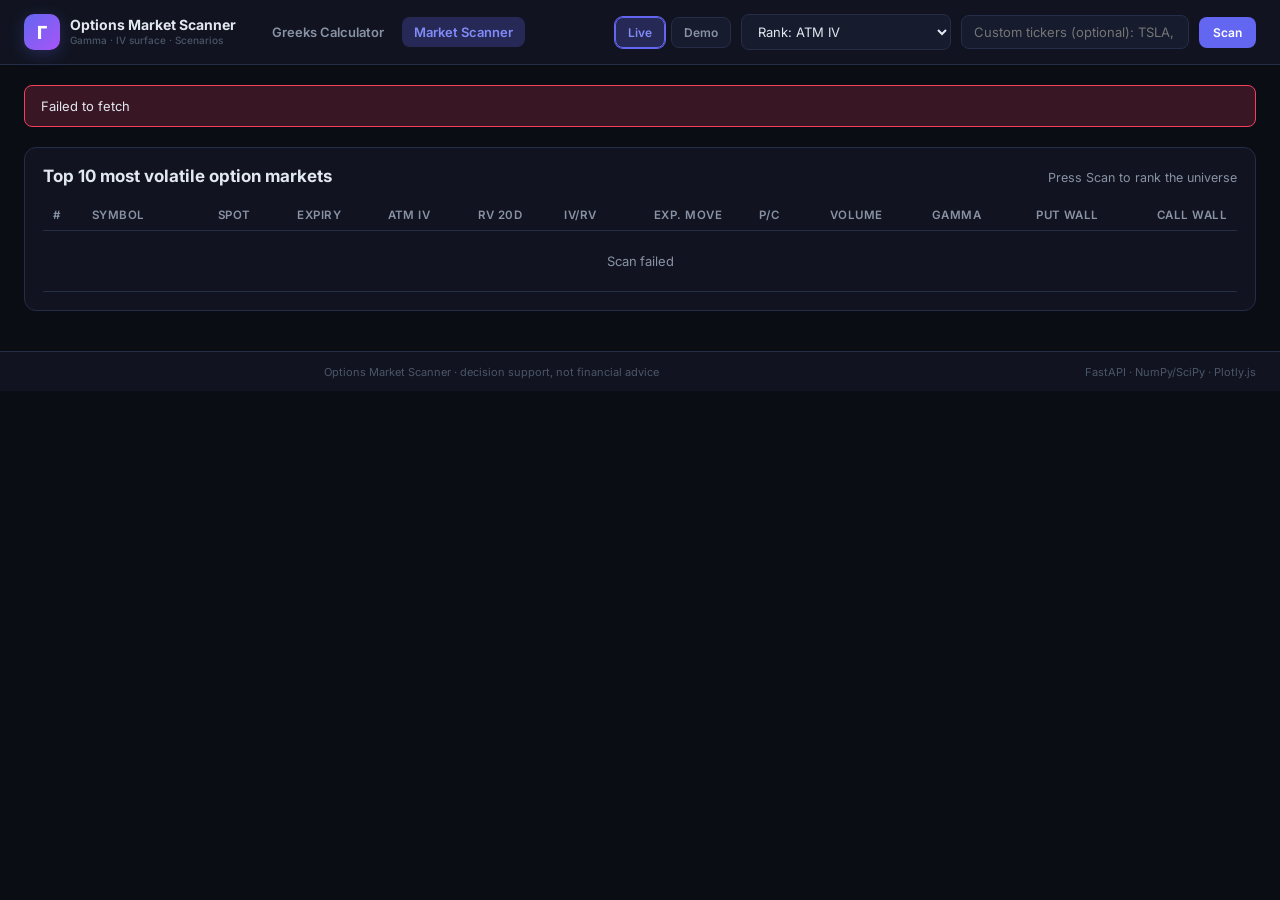
==== frontend/scanner.html @ aadd075e "Add Options Market Scanner: GEX walls, SVI surface, implied dividends, scenarios New backend/analyti" ====
<!DOCTYPE html>
<html lang="en">
<head>
    <meta charset="UTF-8">
    <meta name="viewport" content="width=device-width, initial-scale=1.0">
    <title>Options Market Scanner · Gamma, IV Surface & Scenarios</title>
    <meta name="description" content="Scan the most volatile option markets of the day, map dealer gamma walls, fit the implied-volatility surface and explore scenarios for long calls, puts and straddles.">
    <link rel="preconnect" href="https://fonts.googleapis.com">
    <link rel="preconnect" href="https://fonts.gstatic.com" crossorigin>
    <link href="https://fonts.googleapis.com/css2?family=Inter:wght@300;400;500;600;700;800&display=swap" rel="stylesheet">
    <link rel="stylesheet" href="styles.css">
    <link rel="stylesheet" href="scanner.css">
    <script src="https://cdn.plot.ly/plotly-2.35.2.min.js"></script>
</head>
<body class="scanner-page">
    <header class="scan-topbar">
        <div class="logo">
            <span class="logo-icon">Γ</span>
            <div>
                <span class="logo-title">Options Market Scanner</span>
                <span class="logo-sub">Gamma · IV surface · Scenarios</span>
            </div>
        </div>
        <nav class="scan-nav">
            <a href="index.html">Greeks Calculator</a>
            <a href="scanner.html" class="active">Market Scanner</a>
        </nav>
        <div class="scan-controls">
            <div class="toggle-group compact" id="sourceToggle" title="Data source">
                <button class="toggle-btn active" data-value="yahoo">Live</button>
                <button class="toggle-btn" data-value="synthetic">Demo</button>
            </div>
            <select id="sortBy" class="input-field select" title="Rank by">
                <option value="atm_iv">Rank: ATM IV</option>
                <option value="iv_rv">Rank: IV / RV</option>
                <option value="expected_move">Rank: Expected move</option>
                <option value="volume">Rank: Option volume</option>
            </select>
            <input id="customSymbols" class="input-field" placeholder="Custom tickers (optional): TSLA, NVDA…">
            <button id="scanButton" class="btn-fetch">Scan</button>
        </div>
    </header>

    <main class="scan-main">
        <div id="banner" class="banner hidden"></div>

        <!-- 1. Scanner -->
        <section class="panel">
            <div class="panel-head">
                <h2>Top 10 most volatile option markets</h2>
                <span class="panel-sub" id="scanMeta">Press Scan to rank the universe</span>
            </div>
            <div class="table-wrap">
                <table class="scan-table" id="scanTable">
                    <thead>
                        <tr>
                            <th>#</th><th>Symbol</th><th>Spot</th><th>Expiry</th>
                            <th title="At-the-money implied volatility from the fitted SVI smile">ATM IV</th>
                            <th title="20-day close-to-close realised volatility">RV 20d</th>
                            <th title="Implied / realised. Above 1.2 = options rich, below 0.85 = cheap">IV/RV</th>
                            <th title="1σ expected move to expiry">Exp. move</th>
                            <th title="Put/call volume ratio">P/C</th>
                            <th>Volume</th>
                            <th title="Dealer gamma regime">Gamma</th>
                            <th>Put wall</th><th>Call wall</th>
                        </tr>
                    </thead>
                    <tbody id="scanBody">
                        <tr><td colspan="13" class="empty-state">No scan yet</td></tr>
                    </tbody>
                </table>
            </div>
        </section>

        <!-- 2. Symbol analysis -->
        <section class="panel hidden" id="analysisPanel">
            <div class="panel-head">
                <h2 id="symbolTitle">—</h2>
                <span class="panel-sub" id="symbolMeta"></span>
            </div>
            <div class="stat-grid" id="statGrid"></div>

            <div class="analysis-grid">
                <div class="chart-section">
                    <div class="tab-bar" id="analysisTabs">
                        <button class="tab-btn active" data-tab="gexTab">Gamma exposure</button>
                        <button class="tab-btn" data-tab="smileTab">Vol smile + SVI</button>
                        <button class="tab-btn" data-tab="surfaceTab">IV surface</button>
                        <button class="tab-btn" data-tab="forwardTab">Forwards & dividends</button>
                    </div>
                    <div class="chart-area">
                        <div id="gexTab" class="tab-pane active">
                            <div id="gexChart" class="chart-container"></div>
                            <div id="gexProfileChart" class="chart-container short"></div>
                            <p class="footnote" id="gexNote"></p>
                        </div>
                        <div id="smileTab" class="tab-pane">
                            <div id="smileChart" class="chart-container tall"></div>
                        </div>
                        <div id="surfaceTab" class="tab-pane">
                            <div id="surfaceChart3d" class="chart-container tall"></div>
                        </div>
                        <div id="forwardTab" class="tab-pane">
                            <div class="table-wrap">
                                <table class="scan-table" id="forwardTable"></table>
                            </div>
                            <p class="footnote">
                                Forward and dividend yield are backed out of put-call parity: regressing C − P on strike gives
                                slope −DF and intercept DF·F. SVI is fitted to out-of-the-money implied vols, weighted by vega.
                                Butterfly check = Durrleman's g(k) ≥ 0. Calendar check = total variance rising with maturity.
                            </p>
                        </div>
                    </div>
                </div>

                <aside class="levels-card">
                    <h3>Key levels</h3>
                    <ul id="levelsList" class="levels-list"></ul>
                    <p class="footnote">Levels for the scenario expiry. Walls come from dealer gamma, not raw open interest.</p>
                </aside>
            </div>
        </section>

        <!-- 3. Scenarios -->
        <section class="panel hidden" id="scenarioPanel">
            <div class="panel-head">
                <h2>Scenario explorer</h2>
                <span class="panel-sub">What could happen, and what it means for the position. Not trade signals.</span>
            </div>
            <div class="scenario-controls">
                <div class="toggle-group" id="strategyToggle">
                    <button class="toggle-btn" data-value="long_call">Long call</button>
                    <button class="toggle-btn" data-value="long_put">Long put</button>
                    <button class="toggle-btn active" data-value="long_straddle">Long straddle</button>
                </div>
                <label>Expiry <select id="expirySelect" class="input-field select"></select></label>
                <label>Strike <select id="strikeSelect" class="input-field select"></select></label>
                <label>IV shift
                    <select id="ivShift" class="input-field select">
                        <option value="-0.10">−10 vol pts</option>
                        <option value="-0.05">−5 vol pts</option>
                        <option value="0" selected>No change</option>
                        <option value="0.05">+5 vol pts</option>
                        <option value="0.10">+10 vol pts</option>
                    </select>
                </label>
                <button id="runScenario" class="btn-fetch">Run</button>
            </div>

            <div class="stat-grid" id="positionGrid"></div>
            <div class="scenario-cards" id="scenarioCards"></div>
            <div class="two-col">
                <div class="chart-card"><div id="pnlChart" class="chart-container"></div></div>
                <div class="chart-card"><div id="densityChart" class="chart-container"></div></div>
            </div>
            <p class="footnote" id="disclaimer"></p>
        </section>
    </main>

    <footer class="footer">
        <span>Options Market Scanner · decision support, not financial advice</span>
        <span>FastAPI · NumPy/SciPy · Plotly.js</span>
    </footer>

    <script src="api.js"></script>
    <script src="scanner.js"></script>
</body>
</html>
---- frontend/styles.css ----
/* =============================================
   Options Greeks Calculator - Premium Dark UI
   ============================================= */

@import url('https://fonts.googleapis.com/css2?family=Inter:wght@300;400;500;600;700;800&display=swap');

:root {
    /* Colors */
    --bg-base: #0a0d14;
    --bg-surface: #111420;
    --bg-card: #161b2e;
    --bg-hover: #1c2340;
    --border: #252d47;
    --border-light: #2e3a5e;

    /* Accent */
    --accent: #6366f1;
    --accent-glow: rgba(99, 102, 241, 0.25);
    --accent-hover: #818cf8;
    --green: #10b981;
    --green-glow: rgba(16, 185, 129, 0.2);
    --red: #f43f5e;
    --red-glow: rgba(244, 63, 94, 0.2);
    --gold: #f59e0b;
    --gold-glow: rgba(245, 158, 11, 0.2);
    --teal: #06b6d4;
    --purple: #a855f7;

    /* Text */
    --text-primary: #e2e8f0;
    --text-secondary: #8892a4;
    --text-muted: #4b5568;

    /* Misc */
    --radius: 12px;
    --radius-sm: 8px;
    --sidebar-w: 300px;
    --transition: 0.2s ease;
}

/* Light mode */
body.light-mode {
    --bg-base: #f0f4ff;
    --bg-surface: #ffffff;
    --bg-card: #f8faff;
    --bg-hover: #eef2ff;
    --border: #dde3f3;
    --border-light: #c7d2fe;
    --text-primary: #1e2d4f;
    --text-secondary: #4b5680;
    --text-muted: #9ea8c0;
}

* {
    box-sizing: border-box;
    margin: 0;
    padding: 0;
}

html { font-size: 14px; }

body {
    font-family: 'Inter', -apple-system, sans-serif;
    background: var(--bg-base);
    color: var(--text-primary);
    min-height: 100vh;
    display: flex;
    flex-direction: column;
    transition: background var(--transition), color var(--transition);
    -webkit-font-smoothing: antialiased;
}

/* ==================== LAYOUT ==================== */

.app-wrapper {
    display: flex;
    flex: 1;
    min-height: calc(100vh - 40px);
}

/* ==================== SIDEBAR ==================== */

.sidebar {
    width: var(--sidebar-w);
    background: var(--bg-surface);
    border-right: 1px solid var(--border);
    display: flex;
    flex-direction: column;
    position: fixed;
    top: 0;
    left: 0;
    height: 100vh;
    overflow-y: auto;
    z-index: 10;
    scrollbar-width: thin;
    scrollbar-color: var(--border) transparent;
}

.sidebar::-webkit-scrollbar { width: 4px; }
.sidebar::-webkit-scrollbar-track { background: transparent; }
.sidebar::-webkit-scrollbar-thumb { background: var(--border); border-radius: 2px; }

.sidebar-header {
    display: flex;
    align-items: center;
    justify-content: space-between;
    padding: 20px 16px;
    border-bottom: 1px solid var(--border);
    position: sticky;
    top: 0;
    background: var(--bg-surface);
    z-index: 5;
}

.logo {
    display: flex;
    align-items: center;
    gap: 10px;
}

.logo-icon {
    width: 36px;
    height: 36px;
    background: linear-gradient(135deg, var(--accent), var(--purple));
    border-radius: 10px;
    display: grid;
    place-items: center;
    font-size: 18px;
    font-weight: 800;
    color: white;
    box-shadow: 0 4px 15px var(--accent-glow);
}

.logo-title {
    display: block;
    font-size: 14px;
    font-weight: 700;
    color: var(--text-primary);
    line-height: 1;
}

.logo-sub {
    display: block;
    font-size: 10px;
    color: var(--text-muted);
    font-weight: 500;
    margin-top: 2px;
}

.theme-btn {
    background: var(--bg-card);
    border: 1px solid var(--border);
    color: var(--text-secondary);
    border-radius: var(--radius-sm);
    padding: 6px 8px;
    cursor: pointer;
    font-size: 14px;
    transition: all var(--transition);
}

.theme-btn:hover {
    background: var(--bg-hover);
    border-color: var(--accent);
}

.sidebar-body {
    padding: 16px;
    display: flex;
    flex-direction: column;
    gap: 16px;
    flex: 1;
}

.divider {
    height: 1px;
    background: var(--border);
    margin: 0 -4px;
}

/* ==================== INPUT GROUPS ==================== */

.input-group {
    display: flex;
    flex-direction: column;
    gap: 6px;
}

.input-label {
    font-size: 11px;
    font-weight: 600;
    text-transform: uppercase;
    letter-spacing: 0.06em;
    color: var(--text-secondary);
    display: flex;
    align-items: center;
    gap: 4px;
}

.param-hint {
    font-weight: 400;
    text-transform: none;
    letter-spacing: 0;
    color: var(--text-muted);
    font-size: 10px;
}

.symbol-row {
    display: flex;
    gap: 6px;
}

.input-field {
    flex: 1;
    background: var(--bg-card);
    border: 1px solid var(--border);
    border-radius: var(--radius-sm);
    color: var(--text-primary);
    padding: 8px 12px;
    font-size: 13px;
    font-family: inherit;
    transition: border-color var(--transition), box-shadow var(--transition);
    outline: none;
}

.input-field:focus {
    border-color: var(--accent);
    box-shadow: 0 0 0 3px var(--accent-glow);
}

.btn-fetch {
    background: var(--accent);
    color: white;
    border: none;
    border-radius: var(--radius-sm);
    padding: 8px 14px;
    font-size: 12px;
    font-weight: 600;
    cursor: pointer;
    font-family: inherit;
    transition: all var(--transition);
    white-space: nowrap;
}

.btn-fetch:hover { background: var(--accent-hover); transform: translateY(-1px); }
.btn-fetch:disabled { opacity: 0.6; cursor: not-allowed; transform: none; }

/* Status Badge */
.status-badge {
    font-size: 11px;
    font-weight: 500;
    border-radius: 6px;
    padding: 4px 8px;
    min-height: 0;
    transition: all var(--transition);
}
.status-badge:empty { display: none; }
.status-badge.success { background: var(--green-glow); color: var(--green); }
.status-badge.error { background: var(--red-glow); color: var(--red); }
.status-badge.loading { background: var(--accent-glow); color: var(--accent-hover); }

/* Option Type Toggle */
.toggle-group {
    display: grid;
    grid-template-columns: 1fr 1fr;
    gap: 6px;
}

.toggle-btn {
    padding: 8px;
    border: 1px solid var(--border);
    border-radius: var(--radius-sm);
    background: var(--bg-card);
    color: var(--text-secondary);
    font-size: 12px;
    font-weight: 600;
    font-family: inherit;
    cursor: pointer;
    transition: all var(--transition);
    text-align: center;
}

.toggle-btn:hover { border-color: var(--border-light); color: var(--text-primary); }

.toggle-btn.active {
    background: var(--accent-glow);
    border-color: var(--accent);
    color: var(--accent-hover);
    box-shadow: 0 0 0 1px var(--accent);
}

/* Slider Inputs */
.slider-row {
    display: flex;
    align-items: center;
    gap: 6px;
}

.num-input {
    flex: 1;
    background: var(--bg-card);
    border: 1px solid var(--border);
    border-radius: var(--radius-sm);
    color: var(--text-primary);
    padding: 7px 10px;
    font-size: 13px;
    font-family: 'Inter', monospace;
    font-weight: 600;
    transition: border-color var(--transition);
    outline: none;
    width: 0; /* flex will expand it */
}

.num-input:focus { border-color: var(--accent); }

.num-unit {
    font-size: 11px;
    font-weight: 600;
    color: var(--text-muted);
    min-width: 12px;
}

.slider {
    width: 100%;
    -webkit-appearance: none;
    appearance: none;
    height: 4px;
    border-radius: 2px;
    background: var(--border);
    outline: none;
    cursor: pointer;
    transition: background var(--transition);
}

.slider::-webkit-slider-thumb {
    -webkit-appearance: none;
    appearance: none;
    width: 16px;
    height: 16px;
    border-radius: 50%;
    background: var(--accent);
    cursor: pointer;
    box-shadow: 0 0 8px var(--accent-glow);
    transition: transform var(--transition), box-shadow var(--transition);
}

.slider::-webkit-slider-thumb:hover {
    transform: scale(1.2);
    box-shadow: 0 0 12px var(--accent);
}

.slider::-moz-range-thumb {
    width: 16px;
    height: 16px;
    border-radius: 50%;
    background: var(--accent);
    cursor: pointer;
    border: none;
    box-shadow: 0 0 8px var(--accent-glow);
}

.slider-labels {
    display: flex;
    justify-content: space-between;
    font-size: 9.5px;
    color: var(--text-muted);
    margin-top: -2px;
}

.slider-labels span:nth-child(2) {
    font-weight: 600;
    color: var(--accent-hover);
    font-size: 10px;
}

/* Calculate Button */
.btn-calculate {
    background: linear-gradient(135deg, var(--accent), var(--purple));
    color: white;
    border: none;
    border-radius: var(--radius);
    padding: 12px;
    font-size: 13px;
    font-weight: 700;
    font-family: inherit;
    cursor: pointer;
    display: flex;
    align-items: center;
    justify-content: center;
    gap: 8px;
    transition: all var(--transition);
    box-shadow: 0 4px 20px var(--accent-glow);
    margin-top: 4px;
}

.btn-calculate:hover {
    transform: translateY(-2px);
    box-shadow: 0 8px 28px var(--accent-glow);
}

.btn-calculate:active { transform: translateY(0); }
.btn-calculate:disabled { opacity: 0.7; cursor: not-allowed; transform: none; }

.btn-icon { font-size: 16px; }

/* ==================== MAIN PANEL ==================== */

.main-panel {
    margin-left: var(--sidebar-w);
    flex: 1;
    display: flex;
    flex-direction: column;
    gap: 20px;
    padding: 20px 24px;
    min-height: calc(100vh - 40px);
}

/* Topbar */
.topbar {
    display: flex;
    align-items: center;
    justify-content: space-between;
    padding-bottom: 16px;
    border-bottom: 1px solid var(--border);
}

.topbar h1 {
    font-size: 20px;
    font-weight: 800;
    background: linear-gradient(135deg, var(--text-primary) 60%, var(--accent-hover));
    -webkit-background-clip: text;
    -webkit-text-fill-color: transparent;
    background-clip: text;
}

.topbar-sub {
    display: block;
    font-size: 11px;
    color: var(--text-muted);
    margin-top: 3px;
    font-weight: 500;
}

.moneyness-badge {
    padding: 6px 14px;
    border-radius: 20px;
    font-size: 12px;
    font-weight: 700;
    letter-spacing: 0.05em;
    background: var(--bg-card);
    border: 1px solid var(--border);
    color: var(--text-muted);
    transition: all var(--transition);
}

.moneyness-badge.itm { background: var(--green-glow); border-color: var(--green); color: var(--green); }
.moneyness-badge.otm { background: var(--red-glow); border-color: var(--red); color: var(--red); }
.moneyness-badge.atm { background: var(--gold-glow); border-color: var(--gold); color: var(--gold); }

/* ==================== GREEKS GRID ==================== */

.greeks-grid {
    display: grid;
    grid-template-columns: repeat(auto-fill, minmax(160px, 1fr));
    gap: 12px;
}

.placeholder-card {
    grid-column: 1 / -1;
    background: var(--bg-card);
    border: 1px dashed var(--border-light);
    border-radius: var(--radius);
    padding: 40px;
    text-align: center;
    color: var(--text-muted);
    display: flex;
    flex-direction: column;
    align-items: center;
    gap: 12px;
}

.placeholder-icon { font-size: 32px; opacity: 0.5; }
.placeholder-card p { font-size: 13px; max-width: 300px; line-height: 1.6; }
.placeholder-card strong { color: var(--accent-hover); }

/* Greek Cards */
.greek-card {
    background: var(--bg-card);
    border: 1px solid var(--border);
    border-radius: var(--radius);
    padding: 16px;
    position: relative;
    overflow: hidden;
    transition: transform var(--transition), border-color var(--transition), box-shadow var(--transition);
    cursor: default;
}

.greek-card::before {
    content: '';
    position: absolute;
    top: 0;
    left: 0;
    right: 0;
    height: 3px;
    background: var(--card-accent, var(--accent));
    border-radius: var(--radius) var(--radius) 0 0;
}

.greek-card:hover {
    transform: translateY(-2px);
    border-color: var(--border-light);
    box-shadow: 0 8px 24px rgba(0, 0, 0, 0.3);
}

.greek-card .card-label {
    font-size: 10px;
    font-weight: 700;
    text-transform: uppercase;
    letter-spacing: 0.08em;
    color: var(--text-muted);
    margin-bottom: 8px;
}

.greek-card .card-value {
    font-size: 22px;
    font-weight: 800;
    font-variant-numeric: tabular-nums;
    color: var(--text-primary);
    line-height: 1;
}

.greek-card .card-unit {
    font-size: 10px;
    color: var(--text-muted);
    margin-top: 4px;
    font-weight: 500;
}

.greek-card .card-desc {
    font-size: 10px;
    color: var(--text-secondary);
    margin-top: 8px;
    line-height: 1.4;
    border-top: 1px solid var(--border);
    padding-top: 8px;
}

/* Card color variants */
.greek-card.price   { --card-accent: #10b981; }
.greek-card.delta   { --card-accent: #6366f1; }
.greek-card.gamma   { --card-accent: #8b5cf6; }
.greek-card.theta   { --card-accent: #f43f5e; }
.greek-card.vega    { --card-accent: #06b6d4; }
.greek-card.rho     { --card-accent: #f59e0b; }
.greek-card.negative .card-value { color: var(--red); }
.greek-card.positive .card-value { color: var(--green); }

/* ==================== CHART SECTION ==================== */

.chart-section {
    background: var(--bg-card);
    border: 1px solid var(--border);
    border-radius: var(--radius);
    overflow: hidden;
}

.tab-bar {
    display: flex;
    gap: 2px;
    padding: 10px 10px 0;
    border-bottom: 1px solid var(--border);
    background: var(--bg-surface);
}

.tab-btn {
    padding: 8px 16px;
    border: none;
    border-radius: var(--radius-sm) var(--radius-sm) 0 0;
    background: transparent;
    color: var(--text-muted);
    font-size: 12px;
    font-weight: 600;
    font-family: inherit;
    cursor: pointer;
    transition: all var(--transition);
    display: flex;
    align-items: center;
    gap: 6px;
    border-bottom: 2px solid transparent;
    margin-bottom: -1px;
}

.tab-btn:hover { color: var(--text-secondary); background: var(--bg-hover); }

.tab-btn.active {
    color: var(--accent-hover);
    border-bottom-color: var(--accent);
    background: var(--bg-card);
}

.chart-area { padding: 16px; }

.tab-pane { display: none; }
.tab-pane.active { display: block; }

.chart-container {
    width: 100%;
    height: 420px;
    border-radius: var(--radius-sm);
    background: var(--bg-base);
}

/* ==================== HISTORY ==================== */

.history-panel {
    background: var(--bg-card);
    border: 1px solid var(--border);
    border-radius: var(--radius);
    padding: 16px;
}

.history-header {
    display: flex;
    align-items: center;
    justify-content: space-between;
    margin-bottom: 12px;
}

.history-header h3 {
    font-size: 13px;
    font-weight: 700;
    color: var(--text-secondary);
}

.btn-clear {
    background: transparent;
    border: 1px solid var(--border);
    border-radius: 6px;
    color: var(--text-muted);
    font-size: 11px;
    font-weight: 600;
    font-family: inherit;
    padding: 3px 10px;
    cursor: pointer;
    transition: all var(--transition);
}

.btn-clear:hover { border-color: var(--red); color: var(--red); }

.history-list {
    display: flex;
    flex-wrap: wrap;
    gap: 8px;
    max-height: 120px;
    overflow-y: auto;
    scrollbar-width: thin;
}

.empty-state {
    font-size: 12px;
    color: var(--text-muted);
    font-style: italic;
}

.history-item {
    background: var(--bg-base);
    border: 1px solid var(--border);
    border-radius: var(--radius-sm);
    padding: 8px 12px;
    cursor: pointer;
    transition: all var(--transition);
    font-size: 11px;
}

.history-item:hover {
    border-color: var(--accent);
    background: var(--accent-glow);
    transform: translateY(-1px);
}

.history-item .hist-time { font-weight: 700; color: var(--text-primary); display: block; }
.history-item .hist-params { color: var(--text-muted); font-variant-numeric: tabular-nums; }

/* ==================== FOOTER ==================== */

.footer {
    display: flex;
    justify-content: space-between;
    align-items: center;
    padding: 10px 24px 10px calc(var(--sidebar-w) + 24px);
    background: var(--bg-surface);
    border-top: 1px solid var(--border);
    font-size: 11px;
    color: var(--text-muted);
    height: 40px;
}

/* ==================== ANIMATIONS ==================== */

@keyframes fadeIn {
    from { opacity: 0; transform: translateY(8px); }
    to { opacity: 1; transform: translateY(0); }
}

.greek-card { animation: fadeIn 0.3s ease; }

@keyframes pulse {
    0%, 100% { box-shadow: 0 0 0 0 var(--accent-glow); }
    50% { box-shadow: 0 0 0 6px transparent; }
}

.btn-calculate:not(:disabled):hover { animation: none; }

/* ==================== SCROLLBAR ==================== */

::-webkit-scrollbar { width: 6px; height: 6px; }
::-webkit-scrollbar-track { background: transparent; }
::-webkit-scrollbar-thumb { background: var(--border); border-radius: 3px; }
::-webkit-scrollbar-thumb:hover { background: var(--border-light); }

/* ==================== RESPONSIVE ==================== */

@media (max-width: 860px) {
    :root { --sidebar-w: 260px; }
    .greeks-grid { grid-template-columns: repeat(2, 1fr); }
}

@media (max-width: 600px) {
    .sidebar { width: 100%; height: auto; position: relative; }
    .main-panel { margin-left: 0; }
    .app-wrapper { flex-direction: column; }
    .footer { padding-left: 24px; }
}
---- frontend/scanner.css ----
/* =============================================
   Options Market Scanner page (extends styles.css)
   ============================================= */

body.scanner-page { display: block; }

.scan-topbar {
    position: sticky;
    top: 0;
    z-index: 20;
    display: flex;
    align-items: center;
    gap: 24px;
    flex-wrap: wrap;
    padding: 14px 24px;
    background: var(--bg-surface);
    border-bottom: 1px solid var(--border);
}

.scan-nav { display: flex; gap: 6px; }
.scan-nav a {
    color: var(--text-secondary);
    text-decoration: none;
    font-weight: 600;
    font-size: 13px;
    padding: 7px 12px;
    border-radius: var(--radius-sm);
    transition: background var(--transition), color var(--transition);
}
.scan-nav a:hover { background: var(--bg-hover); color: var(--text-primary); }
.scan-nav a.active { background: var(--accent-glow); color: var(--accent-hover); }

.scan-controls {
    margin-left: auto;
    display: flex;
    align-items: center;
    gap: 10px;
    flex-wrap: wrap;
}
.scan-controls .input-field { width: 260px; }
.input-field.select { width: auto; cursor: pointer; padding-right: 10px; }
.toggle-group.compact .toggle-btn { padding: 7px 12px; }

.scan-main {
    max-width: 1440px;
    margin: 0 auto;
    padding: 20px 24px 40px;
    display: flex;
    flex-direction: column;
    gap: 20px;
}

.panel {
    background: var(--bg-surface);
    border: 1px solid var(--border);
    border-radius: var(--radius);
    padding: 18px;
}
.panel-head {
    display: flex;
    align-items: baseline;
    justify-content: space-between;
    gap: 12px;
    flex-wrap: wrap;
    margin-bottom: 14px;
}
.panel-head h2 { font-size: 17px; font-weight: 700; }
.panel-sub { color: var(--text-secondary); font-size: 12.5px; }
.hidden { display: none !important; }

.banner {
    padding: 12px 16px;
    border-radius: var(--radius-sm);
    border: 1px solid var(--gold);
    background: var(--gold-glow);
    color: var(--text-primary);
    font-size: 13px;
}
.banner.error { border-color: var(--red); background: var(--red-glow); }

/* ---------- tables ---------- */
.table-wrap { overflow-x: auto; }
.scan-table { width: 100%; border-collapse: collapse; font-size: 13px; }
.scan-table th {
    text-align: right;
    font-weight: 600;
    font-size: 11.5px;
    text-transform: uppercase;
    letter-spacing: 0.04em;
    color: var(--text-secondary);
    padding: 8px 10px;
    border-bottom: 1px solid var(--border);
    white-space: nowrap;
}
.scan-table td {
    text-align: right;
    padding: 9px 10px;
    border-bottom: 1px solid var(--border);
    font-variant-numeric: tabular-nums;
    white-space: nowrap;
}
.scan-table th:nth-child(-n+2), .scan-table td:nth-child(-n+2) { text-align: left; }
#scanBody tr { cursor: pointer; transition: background var(--transition); }
#scanBody tr:hover { background: var(--bg-hover); }
#scanBody tr.selected { background: var(--accent-glow); }
.sym { font-weight: 700; color: var(--text-primary); }
.pill {
    display: inline-block;
    padding: 2px 8px;
    border-radius: 999px;
    font-size: 11px;
    font-weight: 700;
}
.pill.pos { background: var(--green-glow); color: var(--green); }
.pill.neg { background: var(--red-glow); color: var(--red); }
.pill.neutral { background: var(--bg-hover); color: var(--text-secondary); }
.rich { color: var(--red); font-weight: 600; }
.cheap { color: var(--green); font-weight: 600; }
.loading-row td { text-align: center !important; color: var(--text-secondary); padding: 22px; }

/* ---------- stat cards ---------- */
.stat-grid {
    display: grid;
    grid-template-columns: repeat(auto-fill, minmax(150px, 1fr));
    gap: 10px;
    margin-bottom: 16px;
}
.stat {
    background: var(--bg-card);
    border: 1px solid var(--border);
    border-radius: var(--radius-sm);
    padding: 11px 13px;
}
.stat .label {
    display: block;
    font-size: 11px;
    text-transform: uppercase;
    letter-spacing: 0.04em;
    color: var(--text-secondary);
    margin-bottom: 4px;
}
.stat .value { font-size: 17px; font-weight: 700; font-variant-numeric: tabular-nums; }
.stat .hint { display: block; font-size: 11px; color: var(--text-muted); margin-top: 3px; }
.stat.good { border-color: var(--green); }
.stat.bad { border-color: var(--red); }

/* ---------- analysis layout ---------- */
.analysis-grid {
    display: grid;
    grid-template-columns: minmax(0, 1fr) 280px;
    gap: 16px;
}
.chart-container.short { height: 220px; }
.chart-container.tall { height: 520px; }

.levels-card {
    background: var(--bg-card);
    border: 1px solid var(--border);
    border-radius: var(--radius);
    padding: 16px;
    align-self: start;
}
.levels-card h3 { font-size: 14px; margin-bottom: 10px; }
.levels-list { list-style: none; }
.levels-list li {
    display: flex;
    justify-content: space-between;
    gap: 8px;
    padding: 8px 0;
    border-bottom: 1px dashed var(--border);
    font-size: 13px;
    font-variant-numeric: tabular-nums;
}
.levels-list li.spot { color: var(--accent-hover); font-weight: 700; }
.levels-list .dist { color: var(--text-secondary); font-size: 12px; }

.footnote { color: var(--text-muted); font-size: 11.5px; line-height: 1.5; margin-top: 10px; }

/* ---------- scenarios ---------- */
.scenario-controls {
    display: flex;
    align-items: center;
    gap: 14px;
    flex-wrap: wrap;
    margin-bottom: 16px;
}
.scenario-controls label {
    display: flex;
    align-items: center;
    gap: 8px;
    font-size: 12.5px;
    color: var(--text-secondary);
}
.scenario-cards {
    display: grid;
    grid-template-columns: repeat(auto-fill, minmax(260px, 1fr));
    gap: 12px;
    margin-bottom: 16px;
}
.scenario-card {
    background: var(--bg-card);
    border: 1px solid var(--border);
    border-radius: var(--radius);
    padding: 14px;
    display: flex;
    flex-direction: column;
    gap: 8px;
}
.scenario-card h4 { font-size: 14px; }
.scenario-card .cond { font-size: 12.5px; color: var(--text-primary); }
.scenario-card .ctx { font-size: 12px; color: var(--text-secondary); line-height: 1.45; }
.scenario-card .nums { display: flex; gap: 16px; font-size: 12.5px; margin-top: auto; }
.scenario-card .nums b { font-variant-numeric: tabular-nums; white-space: nowrap; }
.scenario-card .nums { flex-wrap: wrap; }
.scenario-controls .toggle-group, .scan-controls .toggle-group { display: flex; width: auto; flex-wrap: nowrap; }
.scenario-controls .toggle-btn { padding: 8px 14px; }
.scenario-controls .toggle-btn { white-space: nowrap; }
.gain { color: var(--green); }
.loss { color: var(--red); }

.two-col { display: grid; grid-template-columns: 1fr 1fr; gap: 16px; }
.chart-card {
    background: var(--bg-card);
    border: 1px solid var(--border);
    border-radius: var(--radius);
    padding: 8px;
}

@media (max-width: 1100px) {
    .analysis-grid, .two-col { grid-template-columns: 1fr; }
    .scan-controls { margin-left: 0; }
}
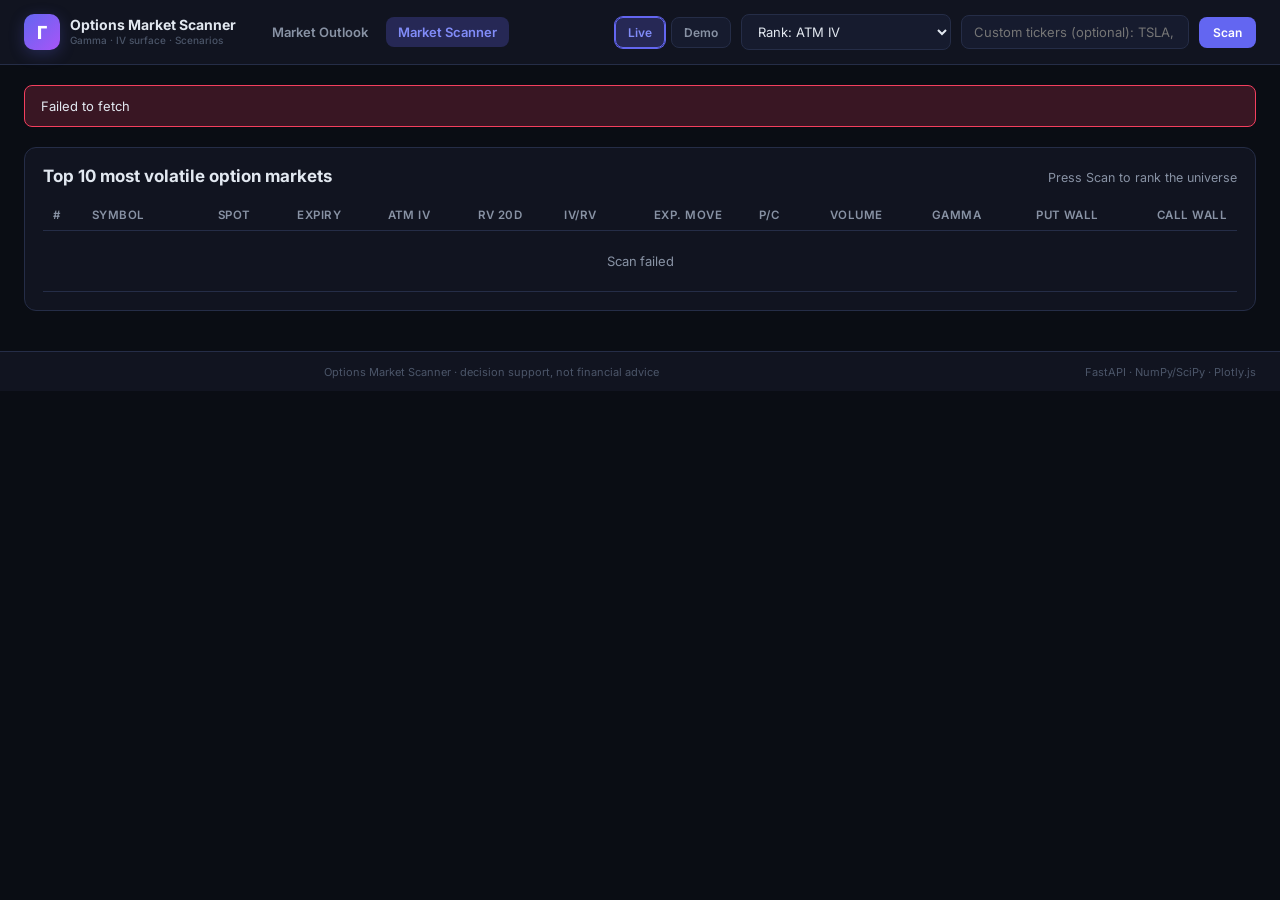
==== commit c5424d8c: "Add Databento-powered Market Outlook; remove Greeks calculator page Market Outlook (new main page, f" ====
--- a/frontend/scanner.html
+++ b/frontend/scanner.html
@@ -22,7 +22,7 @@
             </div>
         </div>
         <nav class="scan-nav">
-            <a href="index.html">Greeks Calculator</a>
+            <a href="index.html">Market Outlook</a>
             <a href="scanner.html" class="active">Market Scanner</a>
         </nav>
         <div class="scan-controls">
